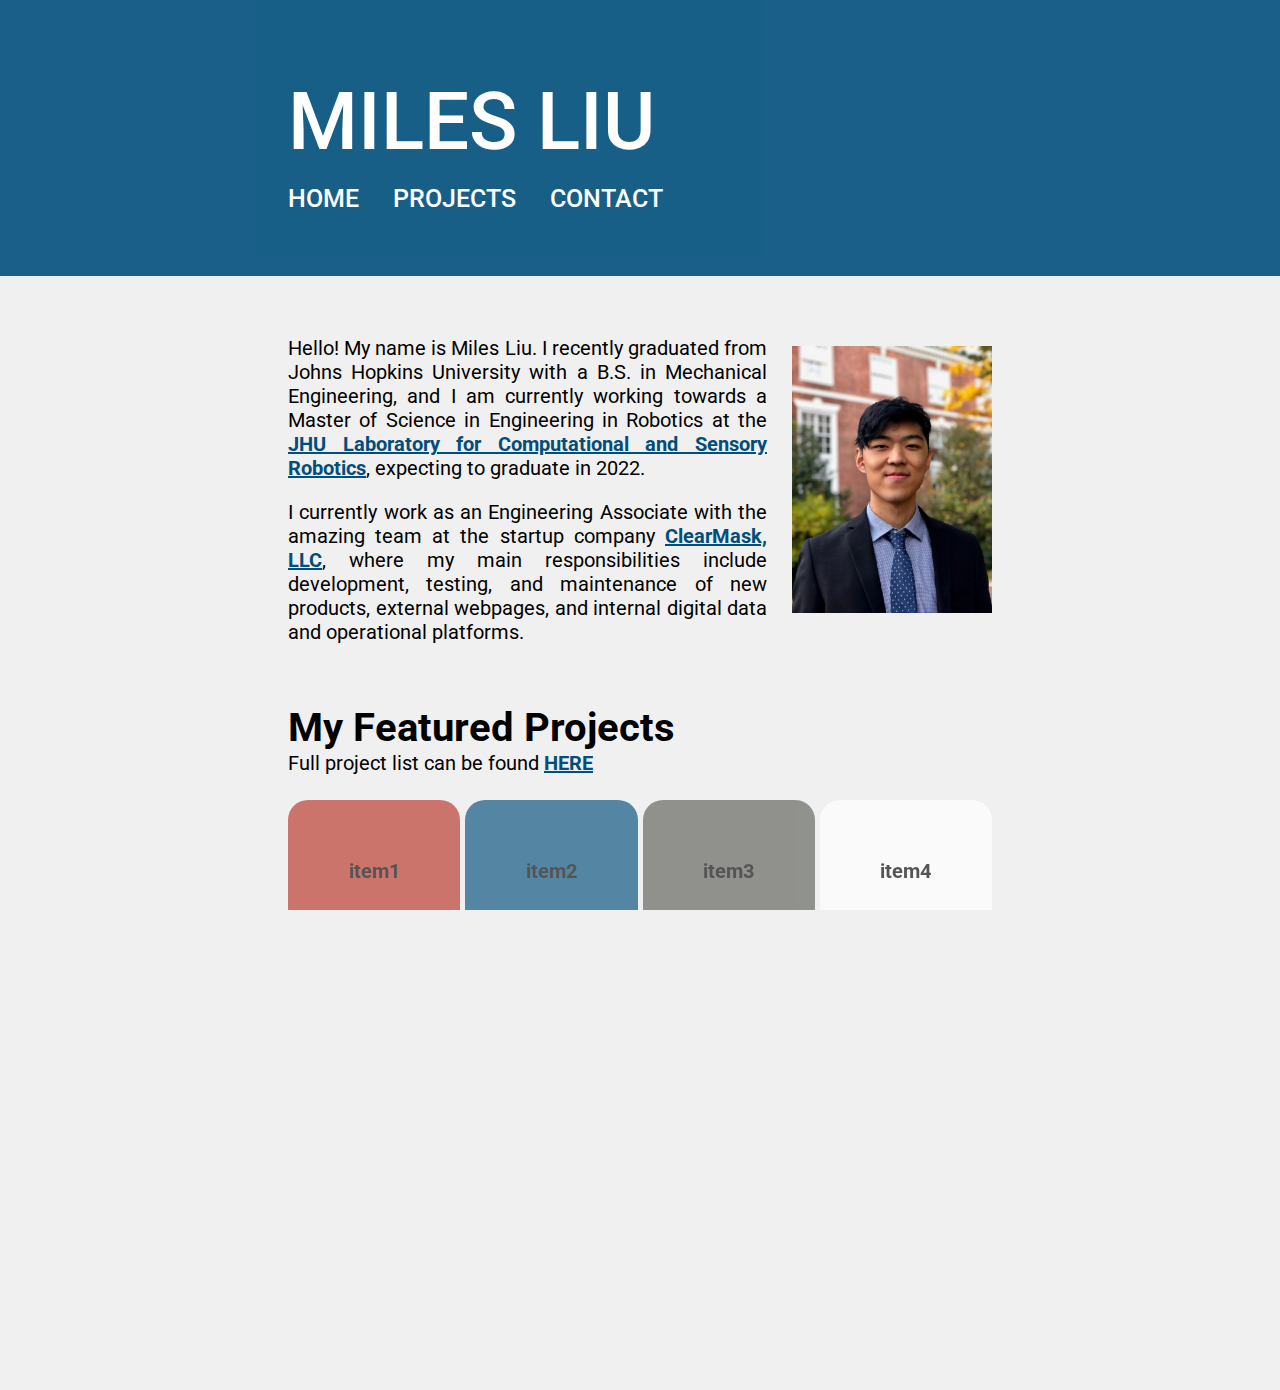
==== index.html @ 45fa233c "uploaded picture" ====
<!DOCTYPE html>
<html>
  <head>
    <title>Miles Liu's Personal Website</title>

    <!--<link rel= "stylesheet" type= "text/css" href="https://mliu59.github.io/main.css">
        <script src="https://mliu59.github.io/js.js"></script>

    <link
      rel="stylesheet"
      type="text/css"
      href="C:\GitHub\mliu59.github.io\main.css"
    />-->
    <link
      rel="stylesheet"
      type="text/css"
      href="https://mliu59.github.io/main.css"
    />

    <link rel="preconnect" href="https://fonts.gstatic.com" />

    <meta name="viewport" content="width=device-width, initial-scale=1.0" />
    <meta name="author" content="Miles Liu" />

    <script src="https://mliu59.github.io/js/header.js"></script>

    <link
      href="https://fonts.googleapis.com/css2?family=Lato:ital,wght@0,300;0,400;0,700;1,300;1,400;1,700&family=Roboto:ital,wght@0,300;0,400;0,500;0,700;0,900;1,300;1,400;1,500;1,700;1,900&display=swap"
      rel="stylesheet"
    />
    <link
      href="https://fonts.googleapis.com/css2?family=Lato:ital,wght@0,300;0,400;0,700;1,300;1,400;1,700&display=swap"
      rel="stylesheet"
    />
  </head>

  <body>

    <header>
        <div class="sitenav" id="sitenav">
        </div>
        <script>
          generateHeader(navSize = "25px", titleSize = "80px", width = "55%", margin = "45px auto", title = "MILES LIU");
        </script>
    </header>


    <div class="main" style="width: 55%">

      <section style="margin-top: 60px;">
        <div class="imgright">
          <img
            src="https://mliu59.github.io/assets/ML.png"
            width="200"
          />
        </div>

        <p>Hello! My name is Miles Liu. I recently graduated from Johns Hopkins University with a B.S. in Mechanical
            Engineering, and I am currently working towards a Master of Science in Engineering in Robotics at the <a
                href="https://lcsr.jhu.edu/">JHU
                Laboratory for Computational and Sensory Robotics</a>, expecting to graduate in 2022.
        </p>
        <p>I currently work as an Engineering Associate with the amazing team at the startup company <a
                href="https://www.theclearmask.com/">ClearMask,
                LLC</a>, where my main responsibilities include development, testing, and
            maintenance of new products, external webpages, and internal digital data and operational platforms.
        </p>
    </section>

      <div id="pagetitle" style="margin-top: 60px; margin-bottom: 25px;">
          <div style="color: black; font-size: 40px; font-weight: bold; margin-right: 50px;">
              My Featured Projects
          </div>
            <div style="color: black; font-size: 20px; font-weight: 400; overflow: hidden; white-space: nowrap;">
                Full project list can be found 
                <a href="https://mliu59.github.io/projects">
                    HERE
                </a>
            </div>
      </div>
      <div id="gallery-frame">
        <div id="preview-frame-outer">
          <div id="preview-frame">
            <div class="preview-inner" id="item1">
              <div class="preview-center">
                <div class="preview-title">item1</div>
                <div class="preview-subtitle">Lorem Ipsum</div>
              </div>
            </div>
            <div class="preview-inner" id="item2">
              <div class="preview-center">
                <div class="preview-title">item2</div>
                <div class="preview-subtitle">Lorem Ipsum</div>
              </div>
            </div>
            <div class="preview-inner" id="item3">
              <div class="preview-center">
                <div class="preview-title">item3</div>
                <div class="preview-subtitle">Lorem Ipsum</div>
              </div>
            </div>
            <div class="preview-inner" id="item4">
              <div class="preview-center">
                <div class="preview-title">item4</div>
                <div class="preview-subtitle">Lorem Ipsum</div>
              </div>
            </div>
          </div>
        </div>
        <div id="expanded">
          <div class="expanded-item" id="item1expanded">
            <div class="expanded-inner">
              <div class="expanded-center">
                <div class="expanded-title">Item 1</div>
                <div class="expanded-subtitle">
                  Lorem ipsum dolor sit amet, consectetur adipiscing elit, sed
                  do eiusmod tempor incididunt ut labore et dolore magna aliqua.
                  Ut enim ad minim veniam, quis nostrud exercitation ullamco
                  laboris nisi ut aliquip ex ea commodo consequat.
                </div>
                <div class="expanded-link">
                    <a href="https://www.facebook.com">Read More</a>
                </div>
              </div>
            </div>
          </div>
          <div class="expanded-item" id="item2expanded">
            <div class="expanded-inner">
              <div class="expanded-center">
                <div class="expanded-title">Item 2</div>
                <div class="expanded-subtitle">
                  Lorem ipsum dolor sit amet, consectetur adipiscing elit, sed
                  do eiusmod tempor incididunt ut labore et dolore magna aliqua.
                  Ut enim ad minim veniam, quis nostrud exercitation ullamco
                  laboris nisi ut aliquip ex ea commodo consequat.
                </div>
                <div class="expanded-link">
                    <a href="https://www.google.com">Read More</a>
                </div>
              </div>
            </div>
          </div>
          <div class="expanded-item" id="item3expanded">
            <div class="expanded-inner">
              <div class="expanded-center">
                <div class="expanded-title">Item 3</div>
                <div class="expanded-subtitle">
                  Lorem ipsum dolor sit amet, consectetur adipiscing elit, sed
                  do eiusmod tempor incididunt ut labore et dolore magna aliqua.
                  Ut enim ad minim veniam, quis nostrud exercitation ullamco
                  laboris nisi ut aliquip ex ea commodo consequat.
                </div>
                <div class="expanded-link">
                    <a href="https://en.wikipedia.org/wiki/Lorem_ipsum">Read More</a>
                </div>
              </div>
            </div>
          </div>
          <div class="expanded-item" id="item4expanded">
            <div class="expanded-inner">
              <div class="expanded-center">
                <div class="expanded-title">Item 4</div>
                <div class="expanded-subtitle">
                  Lorem ipsum dolor sit amet, consectetur adipiscing elit, sed
                  do eiusmod tempor incididunt ut labore et dolore magna aliqua.
                  Ut enim ad minim veniam, quis nostrud exercitation ullamco
                  laboris nisi ut aliquip ex ea commodo consequat.
                </div>
                <div class="expanded-link">
                    <a href="https://en.wikipedia.org/wiki/">Read More</a>
                </div>
              </div>
            </div>
          </div>
        </div>
      </div>
    </div>
  </body>

  <script src="https://mliu59.github.io/js/landing.js"></script>
</html>
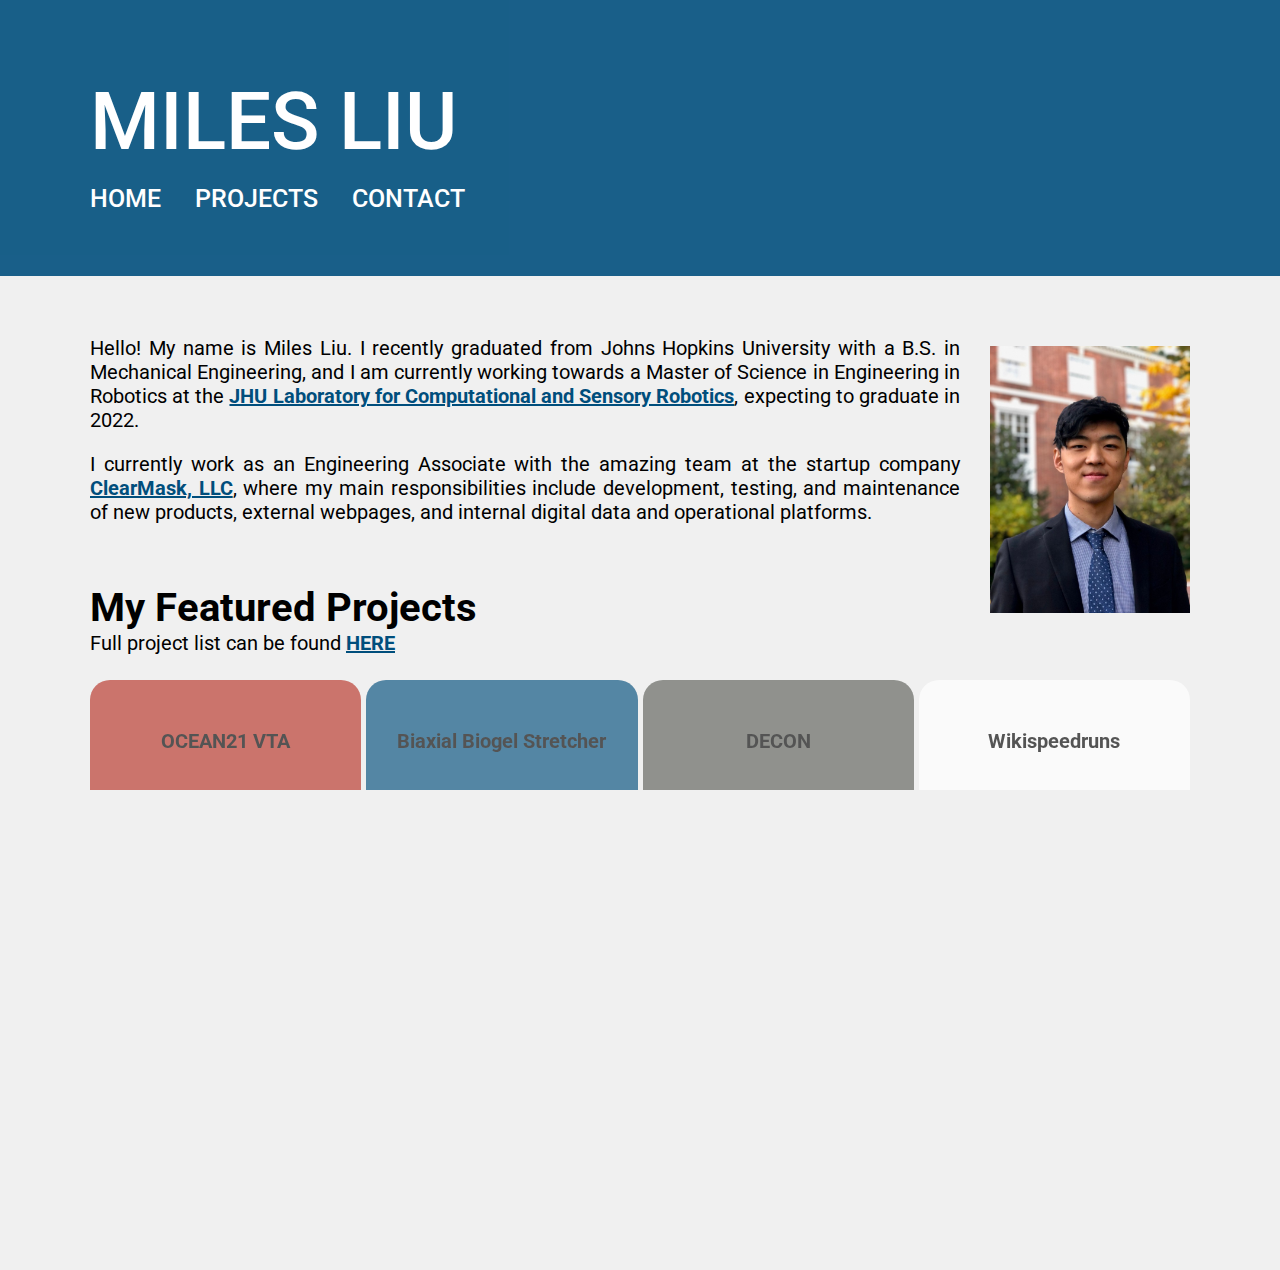
==== commit 52b21c04: "main page updates" ====
--- a/index.html
+++ b/index.html
@@ -83,26 +83,26 @@
           <div id="preview-frame">
             <div class="preview-inner" id="item1">
               <div class="preview-center">
-                <div class="preview-title">item1</div>
-                <div class="preview-subtitle">Lorem Ipsum</div>
+                <div class="preview-title">OCEAN21 VTA</div>
+                <div class="preview-subtitle">Autonomous surface vehicle for ROV testing</div>
               </div>
             </div>
             <div class="preview-inner" id="item2">
               <div class="preview-center">
-                <div class="preview-title">item2</div>
-                <div class="preview-subtitle">Lorem Ipsum</div>
+                <div class="preview-title">Biaxial Biogel Stretcher</div>
+                <div class="preview-subtitle">Fixture for testing cell mechanical properties</div>
               </div>
             </div>
             <div class="preview-inner" id="item3">
               <div class="preview-center">
-                <div class="preview-title">item3</div>
-                <div class="preview-subtitle">Lorem Ipsum</div>
+                <div class="preview-title">DECON</div>
+                <div class="preview-subtitle">Autonomous disinfection robot for hospitals</div>
               </div>
             </div>
             <div class="preview-inner" id="item4">
               <div class="preview-center">
-                <div class="preview-title">item4</div>
-                <div class="preview-subtitle">Lorem Ipsum</div>
+                <div class="preview-title">Wikispeedruns</div>
+                <div class="preview-subtitle">Online competitive browser game based on Wikipedia </div>
               </div>
             </div>
           </div>
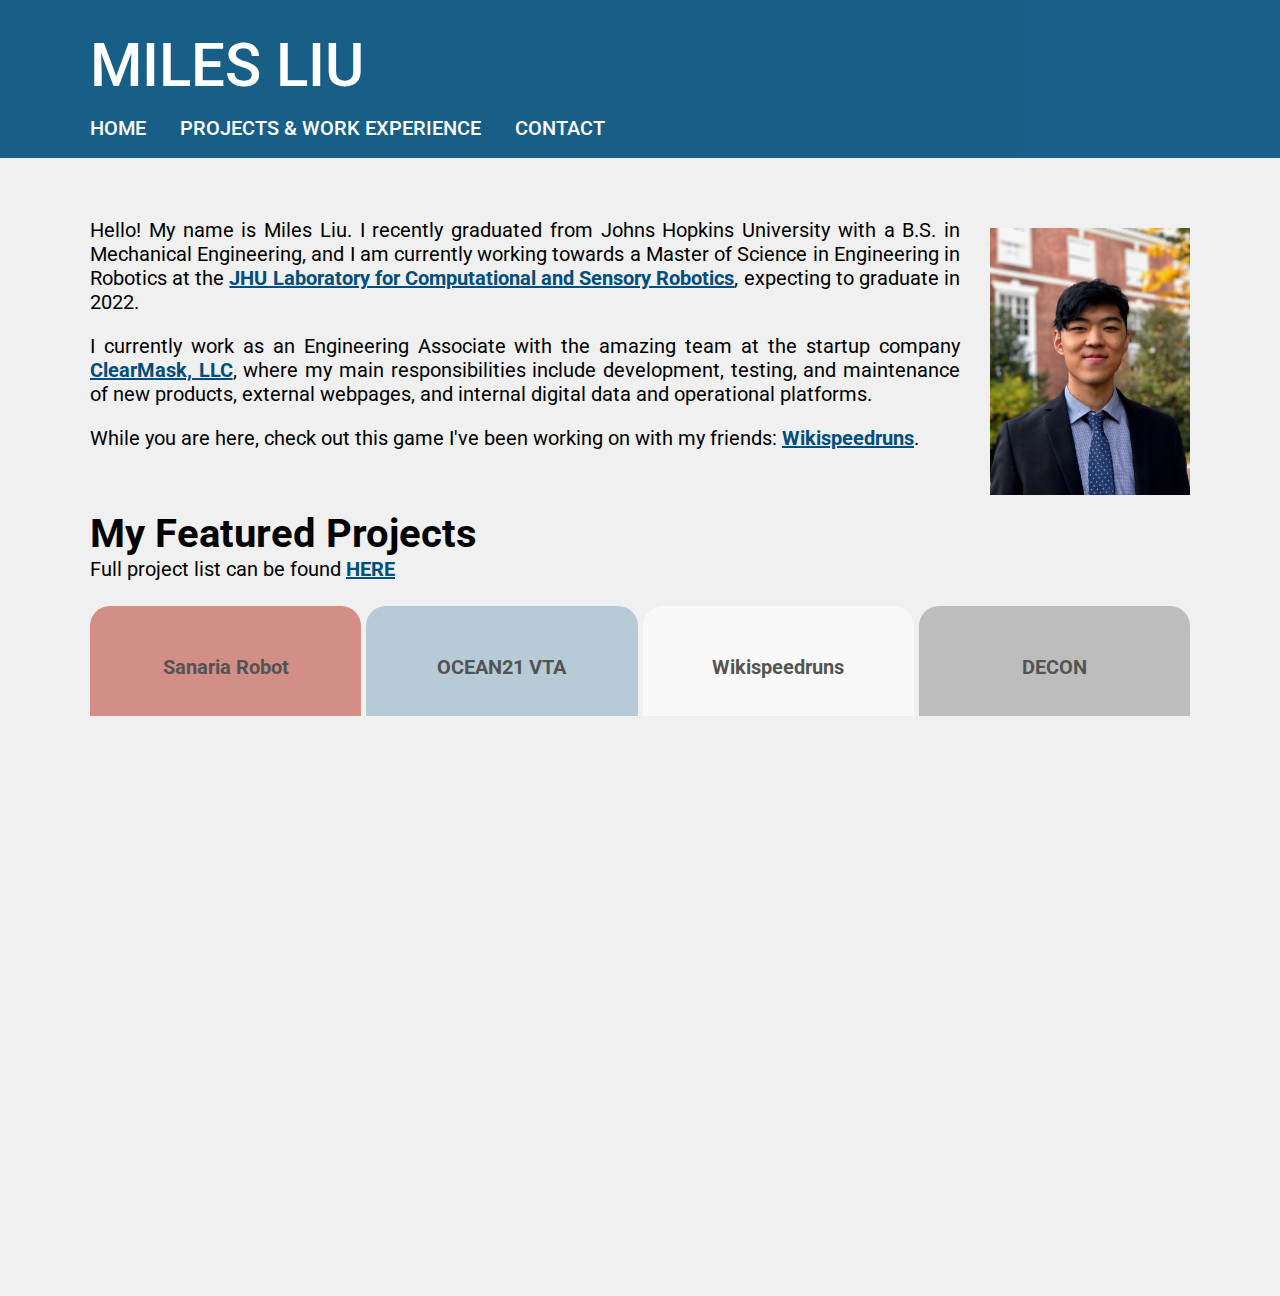
==== commit ab424829: "updates to main page, added sanaria page" ====
--- a/index.html
+++ b/index.html
@@ -3,26 +3,14 @@
   <head>
     <title>Miles Liu's Personal Website</title>
 
-    <!--<link rel= "stylesheet" type= "text/css" href="https://mliu59.github.io/main.css">
-        <script src="https://mliu59.github.io/js.js"></script>
-
-    <link
-      rel="stylesheet"
-      type="text/css"
-      href="C:\GitHub\mliu59.github.io\main.css"
-    />-->
-    <link
-      rel="stylesheet"
-      type="text/css"
-      href="https://mliu59.github.io/main.css"
-    />
+    <link rel="stylesheet" type="text/css" href="main.css" />
 
     <link rel="preconnect" href="https://fonts.gstatic.com" />
 
     <meta name="viewport" content="width=device-width, initial-scale=1.0" />
     <meta name="author" content="Miles Liu" />
 
-    <script src="https://mliu59.github.io/js/header.js"></script>
+    <script src="js/header.js"></script>
 
     <link
       href="https://fonts.googleapis.com/css2?family=Lato:ital,wght@0,300;0,400;0,700;1,300;1,400;1,700&family=Roboto:ital,wght@0,300;0,400;0,500;0,700;0,900;1,300;1,400;1,500;1,700;1,900&display=swap"
@@ -35,139 +23,222 @@
   </head>
 
   <body>
-
     <header>
-        <div class="sitenav" id="sitenav">
-        </div>
-        <script>
-          generateHeader(navSize = "25px", titleSize = "80px", width = "55%", margin = "45px auto", title = "MILES LIU");
-        </script>
+      <div class="sitenav" id="sitenav"></div>
+      <!--
+      <script>
+        generateHeader(
+          (navSize = "25px"),
+          (titleSize = "80px"),
+          (width = "55%"),
+          (margin = "45px auto"),
+          (title = "MILES LIU")
+        );
+      </script>
+      -->
+      <script>
+        generateHeader();
+      </script>
     </header>
 
-
     <div class="main" style="width: 55%">
-
-      <section style="margin-top: 60px;">
+      <section style="margin-top: 60px">
         <div class="imgright">
-          <img
-            src="https://mliu59.github.io/assets/ML.png"
-            width="200"
-          />
-        </div>
-
-        <p>Hello! My name is Miles Liu. I recently graduated from Johns Hopkins University with a B.S. in Mechanical
-            Engineering, and I am currently working towards a Master of Science in Engineering in Robotics at the <a
-                href="https://lcsr.jhu.edu/">JHU
-                Laboratory for Computational and Sensory Robotics</a>, expecting to graduate in 2022.
+          <img src="assets/ML.png" width="200" />
+        </div>
+
+        <p>
+          Hello! My name is Miles Liu. I recently graduated from Johns Hopkins
+          University with a B.S. in Mechanical Engineering, and I am currently
+          working towards a Master of Science in Engineering in Robotics at the
+          <a href="https://lcsr.jhu.edu/"
+            >JHU Laboratory for Computational and Sensory Robotics</a
+          >, expecting to graduate in 2022.
         </p>
-        <p>I currently work as an Engineering Associate with the amazing team at the startup company <a
-                href="https://www.theclearmask.com/">ClearMask,
-                LLC</a>, where my main responsibilities include development, testing, and
-            maintenance of new products, external webpages, and internal digital data and operational platforms.
+        <p>
+          I currently work as an Engineering Associate with the amazing team at
+          the startup company
+          <a href="https://www.theclearmask.com/">ClearMask, LLC</a>, where my
+          main responsibilities include development, testing, and maintenance of
+          new products, external webpages, and internal digital data and
+          operational platforms.
         </p>
-    </section>
-
-      <div id="pagetitle" style="margin-top: 60px; margin-bottom: 25px;">
-          <div style="color: black; font-size: 40px; font-weight: bold; margin-right: 50px;">
-              My Featured Projects
-          </div>
-            <div style="color: black; font-size: 20px; font-weight: 400; overflow: hidden; white-space: nowrap;">
-                Full project list can be found 
-                <a href="https://mliu59.github.io/projects">
-                    HERE
-                </a>
-            </div>
+        <p>
+          While you are here, check out this game I've been working on with my
+          friends: <a href="https://wikispeedruns.com/">Wikispeedruns</a>.
+        </p>
+      </section>
+
+      <div id="pagetitle" style="margin-top: 60px; margin-bottom: 25px">
+        <div
+          style="
+            color: black;
+            font-size: 40px;
+            font-weight: bold;
+            margin-right: 50px;
+          "
+        >
+          My Featured Projects
+        </div>
+        <div
+          style="
+            color: black;
+            font-size: 20px;
+            font-weight: 400;
+            overflow: hidden;
+            white-space: nowrap;
+          "
+        >
+          Full project list can be found
+          <a href="projects"> HERE </a>
+        </div>
       </div>
       <div id="gallery-frame">
         <div id="preview-frame-outer">
           <div id="preview-frame">
             <div class="preview-inner" id="item1">
               <div class="preview-center">
+                <div class="preview-title">Sanaria Robot</div>
+                <div class="preview-subtitle">
+                  Automation of mosquito salivary gland collection.
+                </div>
+              </div>
+            </div>
+            <div class="preview-inner" id="item2">
+              <div class="preview-center">
                 <div class="preview-title">OCEAN21 VTA</div>
-                <div class="preview-subtitle">Autonomous surface vehicle for ROV testing</div>
-              </div>
-            </div>
-            <div class="preview-inner" id="item2">
-              <div class="preview-center">
-                <div class="preview-title">Biaxial Biogel Stretcher</div>
-                <div class="preview-subtitle">Fixture for testing cell mechanical properties</div>
+                <div class="preview-subtitle">
+                  Autonomous surface vehicle for ROV testing
+                </div>
               </div>
             </div>
             <div class="preview-inner" id="item3">
               <div class="preview-center">
+                <div class="preview-title">Wikispeedruns</div>
+                <div class="preview-subtitle">
+                  Online competitive browser game based on Wikipedia
+                </div>
+              </div>
+            </div>
+            <div class="preview-inner" id="item4">
+              <div class="preview-center">
                 <div class="preview-title">DECON</div>
-                <div class="preview-subtitle">Autonomous disinfection robot for hospitals</div>
-              </div>
-            </div>
-            <div class="preview-inner" id="item4">
-              <div class="preview-center">
-                <div class="preview-title">Wikispeedruns</div>
-                <div class="preview-subtitle">Online competitive browser game based on Wikipedia </div>
+                <div class="preview-subtitle">
+                  Autonomous disinfection robot for hospitals
+                </div>
               </div>
             </div>
           </div>
         </div>
         <div id="expanded">
           <div class="expanded-item" id="item1expanded">
-            <div class="expanded-inner">
-              <div class="expanded-center">
-                <div class="expanded-title">Item 1</div>
-                <div class="expanded-subtitle">
-                  Lorem ipsum dolor sit amet, consectetur adipiscing elit, sed
-                  do eiusmod tempor incididunt ut labore et dolore magna aliqua.
-                  Ut enim ad minim veniam, quis nostrud exercitation ullamco
-                  laboris nisi ut aliquip ex ea commodo consequat.
-                </div>
-                <div class="expanded-link">
-                    <a href="https://www.facebook.com">Read More</a>
+            <div class="imgleft" style="width:30%; margin-left:10%;margin-right:10%;margin-top:60px">
+              <img src="projects/sanaria/robot.jpg" style="border: 2px solid black; width:100%"/>
+            </div>
+            <div class="expanded-inner">
+              <div class="expanded-center">
+                <div class="expanded-title">
+                  Sanaria robot - automation of mosquito salivary gland
+                  collection
+                </div>
+                <div class="expanded-subtitle">
+                  <p>
+                    Sanaria Inc.'s malaria vaccine has the potential to eliminate
+                    one of the world's deadliest diseases. However, the vaccine
+                    relies on mosquito salivary gland for its production, and the
+                    current extract process is completely manual and highly labor
+                    intensive.
+                  </p>
+                  <p>
+                    This project aims to build an automated mosquito dissection robot platform that can automate this process, to improve overall vaccine production efficiency.
+                  </p>
+                </div>
+                <div class="expanded-link">
+                  <a href="projects/sanaria/">Read More</a>
                 </div>
               </div>
             </div>
           </div>
           <div class="expanded-item" id="item2expanded">
-            <div class="expanded-inner">
-              <div class="expanded-center">
-                <div class="expanded-title">Item 2</div>
-                <div class="expanded-subtitle">
-                  Lorem ipsum dolor sit amet, consectetur adipiscing elit, sed
-                  do eiusmod tempor incididunt ut labore et dolore magna aliqua.
-                  Ut enim ad minim veniam, quis nostrud exercitation ullamco
-                  laboris nisi ut aliquip ex ea commodo consequat.
-                </div>
-                <div class="expanded-link">
-                    <a href="https://www.google.com">Read More</a>
+            <div class="imgleft" style="width:30%; margin-left:10%;margin-right:10%;margin-top:45px">
+              <img src="projects/ocean21/controlledTug.gif" style="border: 2px solid black; width:100%"/>
+              <img src="projects/ocean21/beach.png" style="border: 2px solid black; width:100%"/>
+            </div>
+            <div class="expanded-inner">
+              <div class="expanded-center">
+                <div class="expanded-title">
+                  OCEAN21 - Autonomous surface vehicle for underwater ROV
+                  testing
+                </div>
+                <div class="expanded-subtitle">
+                  <p>
+                    Small underwater ROVs (Remote Operated Vehicle) communicate
+                    with ground control through a long fiber-optic cable, which
+                    can be costly to use during testing.
+                  </p>
+                  <p>
+                    Our prototype is an autonomous surface vehicle that follows
+                    the ROV to facilitate wireless to wired communication
+                    without introducing additional drag to the ROV system.
+                  </p>
+                </div>
+                <div class="expanded-link">
+                  <a href="projects/ocean21/">Read More</a>
                 </div>
               </div>
             </div>
           </div>
           <div class="expanded-item" id="item3expanded">
-            <div class="expanded-inner">
-              <div class="expanded-center">
-                <div class="expanded-title">Item 3</div>
-                <div class="expanded-subtitle">
-                  Lorem ipsum dolor sit amet, consectetur adipiscing elit, sed
-                  do eiusmod tempor incididunt ut labore et dolore magna aliqua.
-                  Ut enim ad minim veniam, quis nostrud exercitation ullamco
-                  laboris nisi ut aliquip ex ea commodo consequat.
-                </div>
-                <div class="expanded-link">
-                    <a href="https://en.wikipedia.org/wiki/Lorem_ipsum">Read More</a>
+            <div class="imgleft" style="width:25%; margin-left:12.5%;margin-right:12.5%;margin-top:80px">
+              <img src="https://upload.wikimedia.org/wikipedia/commons/thumb/b/b3/Wikipedia-logo-v2-en.svg/1280px-Wikipedia-logo-v2-en.svg.png" style="width:100%"/>
+            </div>
+            <div class="expanded-inner">
+              <div class="expanded-center">
+                <div class="expanded-title">
+                  Wikispeedruns - Wikipedia based online competitive browser
+                  game
+                </div>
+                <div class="expanded-subtitle">
+                  <p>
+                    Goal of the game is very simple: Try to get from one
+                    wikipedia page to another as fast as possible!
+                  </p>
+                  <p>
+                    Test your obscure trivia knowledge and websurfing prowess
+                    against other players on the leaderboard.
+                  </p>
+                </div>
+                <div class="expanded-link">
+                  <a href="projects/wikispeedruns/">Read More</a>
                 </div>
               </div>
             </div>
           </div>
           <div class="expanded-item" id="item4expanded">
-            <div class="expanded-inner">
-              <div class="expanded-center">
-                <div class="expanded-title">Item 4</div>
-                <div class="expanded-subtitle">
-                  Lorem ipsum dolor sit amet, consectetur adipiscing elit, sed
-                  do eiusmod tempor incididunt ut labore et dolore magna aliqua.
-                  Ut enim ad minim veniam, quis nostrud exercitation ullamco
-                  laboris nisi ut aliquip ex ea commodo consequat.
-                </div>
-                <div class="expanded-link">
-                    <a href="https://en.wikipedia.org/wiki/">Read More</a>
+            <div class="imgleft" style="width:30%; margin-left:10%;margin-right:10%;margin-top:55px">
+              <img src="projects/decon/croppedRobot.png" style="border: 2px solid black; width:100%"/>
+            </div>
+            <div class="expanded-inner">
+              <div class="expanded-center">
+                <div class="expanded-title">
+                  DECON - Autonomous disinfection robot for hospitals
+                </div>
+                <div class="expanded-subtitle">
+                  <p>
+                    Healthcare Associated Infections (HAIs) pose serious health
+                    risks for patients in healthcare facilities, but can be
+                    prevented through routine disinfection and good hygiene
+                    protocols.
+                  </p>
+                  <p>
+                    Our solution for further decreasing infection rates is with
+                    an autonomous robot platform that disinfects contamination
+                    hot-spots in healthcare facilities without disrupting
+                    existing workflow.
+                  </p>
+                </div>
+                <div class="expanded-link">
+                  <a href="projects/decon/">Read More</a>
                 </div>
               </div>
             </div>
@@ -177,5 +248,5 @@
     </div>
   </body>
 
-  <script src="https://mliu59.github.io/js/landing.js"></script>
+  <script src="js/landing.js"></script>
 </html>
--- a/main.css
+++ b/main.css
@@ -0,0 +1,459 @@
+/*
+Red Highlight: #B73225
+Blue Minded: #004E7C
+Maroon 6: #591COB
+Grey Water: #5C5F58
+Lighter Grey: #DCE1E3
+*/
+
+a {
+    text-decoration: underline;
+    color: #004E7C;
+    font-weight: bold;
+}
+
+body {
+    position: relative;
+    margin: 0 0 0 0;
+    font-family: 'Roboto', sans-serif;
+    background-color: #F0F0F0;
+    text-align: justify;
+    text-justify: inter-word;
+    min-height: 100vh;
+}
+
+#content-wrap {
+    padding-bottom: 2.5rem;    /* Footer height */
+  }
+
+.main {
+    width: 55%;
+    max-width: 1500px !important;
+    margin: 40px auto !important;
+    margin-top: 20px !important;
+    font-size: 20px;
+}
+
+@media (min-width: 1200px) {
+    .main {
+        width: 1100px !important;
+    }
+    .sitenavbar {
+        width: 1100px !important;
+    }
+}
+
+li {
+    margin-top: 5px;
+    margin-bottom: 5px;
+}
+
+section {
+    margin-top: 25px;
+    margin-bottom: 25px;
+    margin-left: 0px;
+    margin-right: 0px;
+}
+
+section.panel {
+    margin: 0 0 0 0 !important;
+}
+
+header {
+    position: sticky;
+    top: 0;
+    background: white;
+    font-family: 'Roboto', sans-serif;
+    margin-bottom: 30px;
+    transition: 0.1s;
+    z-index: 1000;
+}
+
+footer {
+    
+    position: absolute;
+    bottom: 0;
+    width: 100%;
+    height: 2.5rem;  
+}
+
+.imgright {
+
+    width: auto;
+    background-color: transparent;
+    clear: right;
+    float: right;
+    margin: 10px 0px 10px 30px;
+    /*padding: 2px;
+    border: 1px solid #c8ccd1;*/
+}
+
+.imgleft {
+
+    width: auto;
+    background-color: transparent;
+    clear: left;
+    float: left;
+    margin: 10px 30px 10px 0px;
+    /*padding: 2px;
+    border: 1px solid #c8ccd1;*/
+}
+
+.imgwcaption {
+    display: flex;
+    flex-direction: column;
+    flex-wrap: wrap;
+}
+
+.imgcaption {
+    font-size: 15px;
+    color: #404040;
+    text-align: center;
+    margin-top: 10px;
+    margin-bottom: 20px;
+    margin-left: 10px;
+    margin-right: 10px;
+}
+
+div.sitenav, div.footer {
+    background-color: #004E7C;
+    opacity: 0.9;
+    padding-top: 30px;
+    padding-bottom: 18px;
+}
+
+/*
+div.sitenav {
+    display: flex;
+    align-self: flex-end;
+    justify-content: center;
+}
+*/
+
+.gif-gallery {
+    display: flex;
+    margin: auto;
+    margin-top: 30px;
+}
+
+.gif-gallery-column {
+    width: 50%;
+    margin: 10px;
+}
+
+img {
+    max-width: 100%;
+    max-height: 100%;
+}
+
+.vta-gif {
+    height: 200px;
+    width: auto;
+    margin: auto;
+}
+
+#pagetitle, .navtext, footer, .landingnav {
+    color: white;
+    font-weight: 500;
+}
+
+#pagetitle, div.nav{
+    width: 100%;
+}
+
+.navtext{
+    font-size: 20px;
+    margin-bottom: 5px;
+}
+
+.landingnav {
+    font-size: 30px;
+    margin-bottom: 5px;
+}
+
+#pagetitle {
+    text-align: left;
+    margin-bottom: 15px;
+    transition: 0.1s;
+}
+
+span.inline-subtitle {
+    font-size: 0.8em;
+    color: #404040
+}
+
+/*
+div.nav {
+    display: flex;
+    text-align: left;
+    align-self: flex-end;
+    justify-content: center;
+    flex-wrap: nowrap;
+}*/
+
+div.nav a, div.sitenav a {
+    text-decoration: none;
+    transition: 0.2s;
+}
+
+div.nav a:hover, div.sitenav a:hover {
+    opacity: 0.3;
+}
+
+div.footer {
+    display: block;
+    text-align: center;
+}
+
+div.footer a {
+    text-decoration: none;
+    transition: 0.2s;
+}
+
+div.footer a:hover {
+    opacity: 0.3;
+}
+
+
+.nav-link {
+    margin-right: 30px;
+}
+
+/* Style the buttons that are used to open and close the accordion panel */
+.accordion {
+    background-color: #F0F0F0;
+    cursor: pointer;
+    padding: 18px;
+    width: 55%;
+    text-align: left;
+    border: none;
+    outline: none;
+    transition: 0.3s;
+    color: #004E7C;
+}
+
+/* Add a background color to the button if it is clicked on (add the .active class with JS), and when you move the mouse over it (hover) */
+.active, .accordion:hover {
+    color: black;
+    background-color: #C8C8C8;
+}
+
+/* Style the accordion panel. Note: hidden by default */
+.panel {
+    padding: 0 18px;
+    background-color: #F0F0F0;
+    max-height: 0;
+    overflow: hidden;
+    transition: max-height 0.4s ease-out;
+}
+
+.accordion:before {
+    content: '\02795'; /* Unicode character for "plus" sign (+) */
+    font-size: 16px;
+    color: black;
+    float: left;
+    margin-right: 10px;
+    margin-top: 3px;
+    vertical-align: middle;
+
+}
+
+.active:before {
+    content: "\2796"; /* Unicode character for "minus" sign (-) */
+}
+
+.acc {
+    width: 80%;
+    display: inline;
+}
+
+
+#gallery-frame {
+    width: 100%;
+    height: 650px;
+    display: flex;
+    flex-wrap: wrap;
+    flex-direction: column;
+}
+
+#preview-frame {
+    display: grid;
+    grid-template-columns: minmax(0, 1fr) minmax(0, 1fr) minmax(0, 1fr) minmax(0, 1fr);
+    grid-template-rows: auto;
+    gap: 5px;
+    grid-template-areas:
+    'item1 item2 item3 item4';
+    height: auto;
+}
+
+#preview-frame-outer {
+    display: block;
+    width: 100%;
+    height: auto;
+}
+
+#preview-frame > div {
+    text-align: center;
+    font-size: 20px;
+    font-weight: bold;
+    width: 100%;
+    height: 110px;
+    color: black;
+    opacity: 0.65;
+    transition: opacity 0.4s ease-out;
+    vertical-align: middle;
+    border-radius: 20px 20px 0 0;
+  }
+
+#expanded > div {
+    text-align: center;
+    width: 100%;
+    height: 100%;
+    opacity: 0;
+    border-radius: 0 0 20px 20px;
+}
+
+#item1 { 
+    grid-area: item1; 
+    background-color: #c55a50 !important;
+}
+#item2 { 
+    grid-area: item2; 
+    background-color: #99b8ca !important;
+}
+#item3 { 
+    grid-area: item3; 
+    background-color: white !important;
+}
+#item4 { 
+    grid-area: item4; 
+    background-color: #a2a2a2 !important;
+}
+
+#item1expanded { 
+    background-color: #c55a50 !important;
+}
+#item2expanded { 
+    background-color: #99b8ca !important;
+}
+#item3expanded { 
+    background-color: white !important;
+}
+#item4expanded { 
+    background-color: #a2a2a2 !important;
+}
+
+#expanded {
+    position: relative;
+    width: 100%;
+    display: flex;
+    align-items: stretch;
+    flex-grow: 1;
+}
+
+.expanded-item {
+    height: auto;
+    width: 100%;
+    /*
+    transition: opacity 0.25s ease-out;
+    */
+    position: absolute;
+    top: 0;
+    left: 0;
+}
+
+div.preview-center {
+    margin: 0;
+    position: absolute;
+    top: 75%;
+    left: 50%;
+    -ms-transform: translate(-50%, -50%);
+    transform: translate(-50%, -50%);
+    transition: top 0.4s;
+}
+
+div.expanded-inner {
+    margin: 0;
+    position: absolute;
+    top: 50%;
+    left: 50%;
+    -ms-transform: translate(0, -50%);
+    transform: translate(0, -50%);
+}
+
+div.preview-center {
+    position: relative;
+}
+
+.expanded-preview-active, #preview-frame > div:hover{
+    opacity: 1 !important;
+}
+
+#preview-frame > div:hover .preview-center,
+.expanded-preview-active .preview-center
+{
+    top: 55%;
+}
+
+#preview-frame > div:hover .preview-center .preview-subtitle, 
+.expanded-preview-active .preview-center .preview-subtitle {
+    opacity: 1 !important;
+}
+
+#preview-frame > div:hover .preview-center .preview-title, 
+.expanded-preview-active .preview-center .preview-title {
+    font-size: 17px;
+}
+
+.expanded-title, .expanded-subtitle, .expanded-link {
+    text-align: left;
+    padding-left: 20px;
+    padding-right: 100px;
+}
+
+.preview-subtitle {
+    font-weight: 400;
+    font-size: 17px;
+    opacity: 0;
+    transition: opacity 0.25s ease-out;
+    margin-left: 20px;
+    margin-right: 20px;
+}
+
+.preview-title {
+    font-weight: bold;
+    margin-bottom: 5px;
+    transition: font-size 0.25s ease-out;
+    font-size: 20px;
+    margin-left: 20px;
+    margin-right: 20px;
+}
+
+.expanded-subtitle {
+    font-weight: 400;
+}
+
+.expanded-title {
+    font-weight: bold;
+    font-size: 30px;
+    margin-bottom: 15px;
+}
+
+.expanded-link {
+    font-weight: bold;
+    margin-top: 15px;
+    font-size: 30px;
+    text-decoration: underline 2px solid;
+}
+
+.expanded-link a {
+    color: black !important;
+}
+
+#navblock {
+    transition: 0.1s;
+}
+
+.blue-header {
+    color: #004E7C;
+}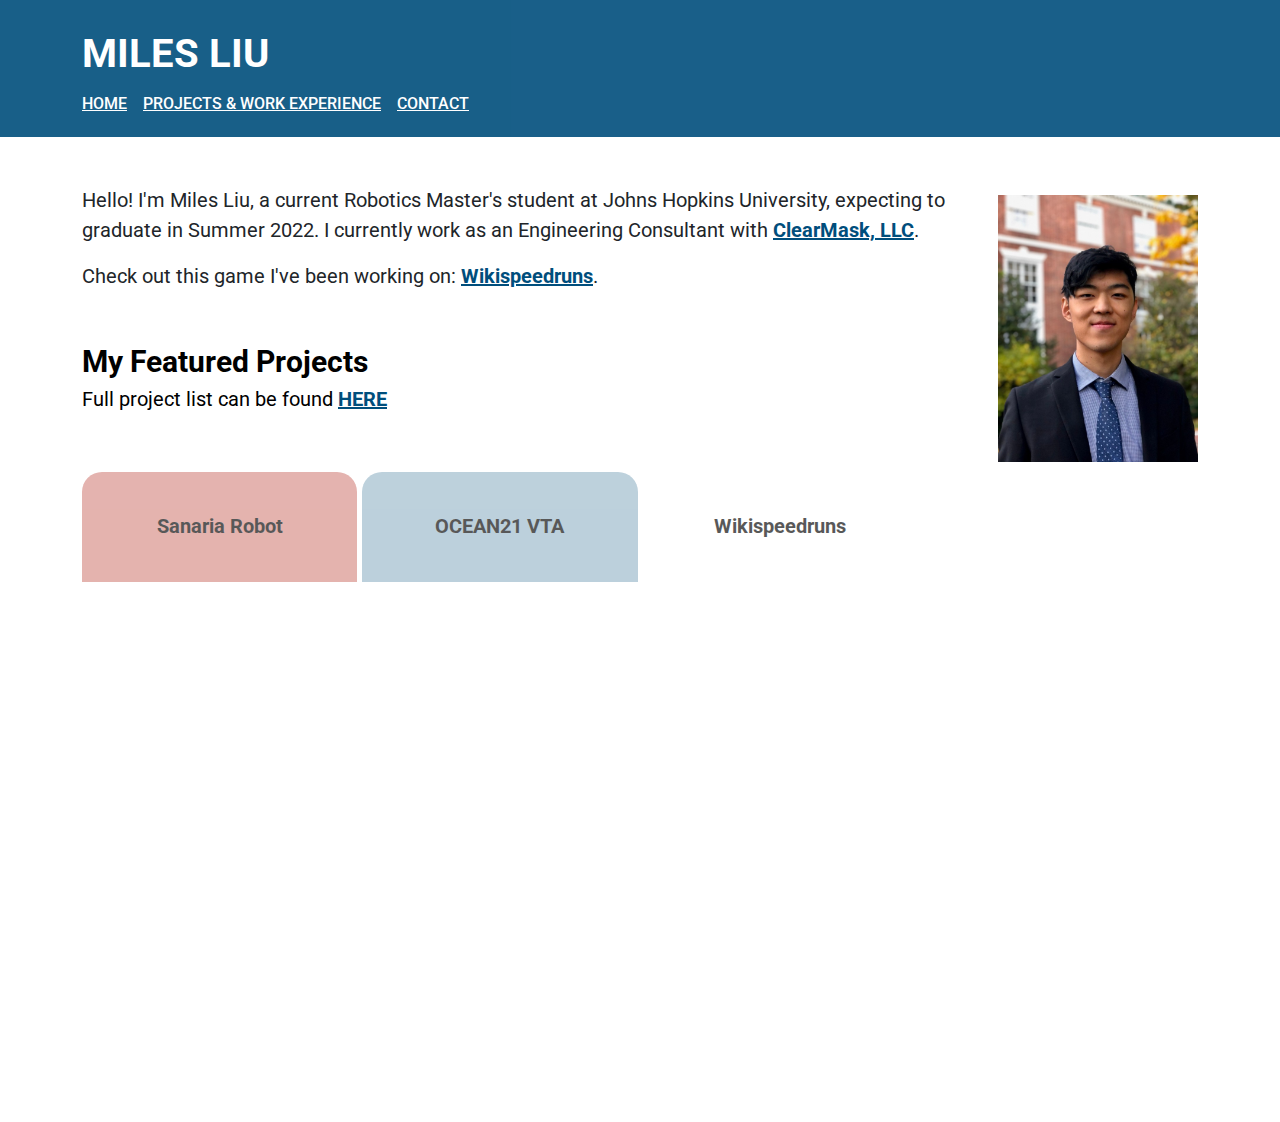
==== commit ae1f173f: "revamp" ====
--- a/index.html
+++ b/index.html
@@ -9,8 +9,6 @@
 
     <meta name="viewport" content="width=device-width, initial-scale=1.0" />
     <meta name="author" content="Miles Liu" />
-
-    <script src="js/header.js"></script>
 
     <link
       href="https://fonts.googleapis.com/css2?family=Lato:ital,wght@0,300;0,400;0,700;1,300;1,400;1,700&family=Roboto:ital,wght@0,300;0,400;0,500;0,700;0,900;1,300;1,400;1,500;1,700;1,900&display=swap"
@@ -20,60 +18,51 @@
       href="https://fonts.googleapis.com/css2?family=Lato:ital,wght@0,300;0,400;0,700;1,300;1,400;1,700&display=swap"
       rel="stylesheet"
     />
+
+    <link href="https://cdn.jsdelivr.net/npm/bootstrap@5.1.3/dist/css/bootstrap.min.css" rel="stylesheet">
+    <link rel="stylesheet" href="https://cdn.jsdelivr.net/npm/bootstrap-icons@1.7.2/font/bootstrap-icons.css">
+    <script src="https://cdn.jsdelivr.net/npm/bootstrap@5.1.3/dist/js/bootstrap.bundle.min.js"></script>
+
+
+    <script defer src="js/landing.js"></script>
+    <script defer src="js/accordion.js"></script>
   </head>
 
   <body>
     <header>
-      <div class="sitenav" id="sitenav"></div>
-      <!--
-      <script>
-        generateHeader(
-          (navSize = "25px"),
-          (titleSize = "80px"),
-          (width = "55%"),
-          (margin = "45px auto"),
-          (title = "MILES LIU")
-        );
-      </script>
-      -->
-      <script>
-        generateHeader();
-      </script>
+      <div class="sitenav pb-2 pt-4" id="sitenav">
+        <div class="container-xl">
+          <div class="pagetitle">MILES LIU</div>
+          <div class="nav">
+              <a class="nav-link navtext" href="https://mliu59.github.io/">HOME</a>
+              <a class="nav-link navtext" href="https://mliu59.github.io/projects">PROJECTS & WORK EXPERIENCE</a>
+              <a class="nav-link navtext" href="mailto:mliu59@jhu.edu">CONTACT</a>
+          </div>
+        </div>
+      </div>
     </header>
 
-    <div class="main" style="width: 55%">
-      <section style="margin-top: 60px">
+    <div class="main container-xl">
+      <section class="my-5">
         <div class="imgright">
           <img src="assets/ML.png" width="200" />
         </div>
 
         <p>
-          Hello! My name is Miles Liu. I recently graduated from Johns Hopkins
-          University with a B.S. in Mechanical Engineering, and I am currently
-          working towards a Master of Science in Engineering in Robotics at the
-          <a href="https://lcsr.jhu.edu/"
-            >JHU Laboratory for Computational and Sensory Robotics</a
-          >, expecting to graduate in 2022.
+          Hello! I'm Miles Liu, a current
+          Robotics Master's student at Johns Hopkins University, expecting to graduate in Summer 2022.
+          I currently work as an Engineering Consultant with <a href="https://www.theclearmask.com/">ClearMask, LLC</a>.
         </p>
         <p>
-          I currently work as an Engineering Associate with the amazing team at
-          the startup company
-          <a href="https://www.theclearmask.com/">ClearMask, LLC</a>, where my
-          main responsibilities include development, testing, and maintenance of
-          new products, external webpages, and internal digital data and
-          operational platforms.
-        </p>
-        <p>
-          While you are here, check out this game I've been working on with my
-          friends: <a href="https://wikispeedruns.com/">Wikispeedruns</a>.
+          Check out this game I've been working on: <a href="https://wikispeedruns.com/">Wikispeedruns</a>.
         </p>
       </section>
 
-      <div id="pagetitle" style="margin-top: 60px; margin-bottom: 25px">
+      <div class="pagetitle my-3">
         <div
           style="
             color: black;
-            font-size: 40px;
+            font-size: 30px;
             font-weight: bold;
             margin-right: 50px;
           "
@@ -93,7 +82,7 @@
           <a href="projects"> HERE </a>
         </div>
       </div>
-      <div id="gallery-frame">
+      <div id="gallery-frame" class="hideonmobile">
         <div id="preview-frame-outer">
           <div id="preview-frame">
             <div class="preview-inner" id="item1">
@@ -116,84 +105,80 @@
               <div class="preview-center">
                 <div class="preview-title">Wikispeedruns</div>
                 <div class="preview-subtitle">
-                  Online competitive browser game based on Wikipedia
-                </div>
-              </div>
-            </div>
-            <div class="preview-inner" id="item4">
-              <div class="preview-center">
-                <div class="preview-title">DECON</div>
-                <div class="preview-subtitle">
-                  Autonomous disinfection robot for hospitals
-                </div>
-              </div>
-            </div>
-          </div>
-        </div>
-        <div id="expanded">
-          <div class="expanded-item" id="item1expanded">
-            <div class="imgleft" style="width:30%; margin-left:10%;margin-right:10%;margin-top:60px">
-              <img src="projects/sanaria/robot.jpg" style="border: 2px solid black; width:100%"/>
-            </div>
-            <div class="expanded-inner">
-              <div class="expanded-center">
-                <div class="expanded-title">
-                  Sanaria robot - automation of mosquito salivary gland
-                  collection
-                </div>
-                <div class="expanded-subtitle">
-                  <p>
-                    Sanaria Inc.'s malaria vaccine has the potential to eliminate
-                    one of the world's deadliest diseases. However, the vaccine
-                    relies on mosquito salivary gland for its production, and the
-                    current extract process is completely manual and highly labor
-                    intensive.
-                  </p>
-                  <p>
-                    This project aims to build an automated mosquito dissection robot platform that can automate this process, to improve overall vaccine production efficiency.
-                  </p>
-                </div>
-                <div class="expanded-link">
-                  <a href="projects/sanaria/">Read More</a>
-                </div>
-              </div>
-            </div>
-          </div>
-          <div class="expanded-item" id="item2expanded">
-            <div class="imgleft" style="width:30%; margin-left:10%;margin-right:10%;margin-top:45px">
-              <img src="projects/ocean21/controlledTug.gif" style="border: 2px solid black; width:100%"/>
-              <img src="projects/ocean21/beach.png" style="border: 2px solid black; width:100%"/>
-            </div>
-            <div class="expanded-inner">
-              <div class="expanded-center">
-                <div class="expanded-title">
-                  OCEAN21 - Autonomous surface vehicle for underwater ROV
+                  Online competitive Wikipedia surfing game
+                </div>
+              </div>
+            </div>
+          </div>
+        </div>
+        <div id="expanded" class="pb-5">
+          <div class="expanded-item container" id="item1expanded">
+            <div class="row py-4 px-4">
+              <div class="col-lg-auto">
+                <img src="projects/sanaria/robot.jpg" style="border: 2px solid black;" width="300"/>
+              </div>
+              <div class="col-lg px-4">
+                  <div class="expanded-title">
+                    Sanaria robot - automation of mosquito salivary gland
+                    collection
+                  </div>
+                  <div class="expanded-subtitle">
+                    <p>
+                      Sanaria Inc.'s malaria vaccine has the potential to eliminate
+                      one of the world's deadliest diseases. However, the vaccine
+                      relies on mosquito salivary gland for its production, and the
+                      current extract process is completely manual and highly labor
+                      intensive.
+                    </p>
+                    <p>
+                      This project aims to build an automated mosquito dissection robot platform that can automate this process, to improve overall vaccine production efficiency.
+                    </p>
+                  </div>
+                  <div class="expanded-link">
+                    <a href="projects/sanaria/">Read More</a>
+                  </div>
+              </div>
+            </div>
+          </div>
+          <div class="expanded-item container" id="item2expanded">
+            <div class="row pt-4 px-4 mx-4">
+              <div class="col-lg px-4">
+                  <div class="expanded-title">
+                    OCEAN21 - Autonomous surface vehicle for underwater ROV
                   testing
-                </div>
-                <div class="expanded-subtitle">
-                  <p>
-                    Small underwater ROVs (Remote Operated Vehicle) communicate
-                    with ground control through a long fiber-optic cable, which
-                    can be costly to use during testing.
-                  </p>
-                  <p>
-                    Our prototype is an autonomous surface vehicle that follows
-                    the ROV to facilitate wireless to wired communication
-                    without introducing additional drag to the ROV system.
-                  </p>
-                </div>
-                <div class="expanded-link">
-                  <a href="projects/ocean21/">Read More</a>
-                </div>
-              </div>
-            </div>
-          </div>
-          <div class="expanded-item" id="item3expanded">
-            <div class="imgleft" style="width:25%; margin-left:12.5%;margin-right:12.5%;margin-top:80px">
-              <img src="https://upload.wikimedia.org/wikipedia/commons/thumb/b/b3/Wikipedia-logo-v2-en.svg/1280px-Wikipedia-logo-v2-en.svg.png" style="width:100%"/>
-            </div>
-            <div class="expanded-inner">
-              <div class="expanded-center">
+                  </div>
+                  <div class="expanded-subtitle">
+                    <p>
+                      Small underwater ROVs (Remote Operated Vehicle) communicate
+                      with ground control through a long fiber-optic cable, which
+                      can be costly to use during testing.
+                    </p>
+                    <p>
+                      Our prototype is an autonomous surface vehicle that follows
+                      the ROV to facilitate wireless to wired communication
+                      without introducing additional drag to the ROV system.
+                    </p>
+                  </div>
+                  <div class="expanded-link">
+                    <a href="projects/ocean21/">Read More</a>
+                  </div>
+              </div>
+            </div>
+            <div class="row px-4 pb-4 pt-3 justify-content-md-center">
+              <div class="col-sm-auto">
+                <img src="projects/ocean21/controlledTug.gif" height="225"/>
+              </div>
+              <div class="col-sm-auto">
+                <img src="projects/ocean21/beach.png" height="225"/>
+              </div>
+            </div>
+          </div>
+          <div class="expanded-item container" id="item3expanded">
+            <div class="row py-4 px-4">
+              <div class="col-lg-auto">
+                <img src="https://upload.wikimedia.org/wikipedia/commons/thumb/b/b3/Wikipedia-logo-v2-en.svg/1280px-Wikipedia-logo-v2-en.svg.png" width="300"/>
+              </div>
+              <div class="col-lg px-4">
                 <div class="expanded-title">
                   Wikispeedruns - Wikipedia based online competitive browser
                   game
@@ -214,39 +199,9 @@
               </div>
             </div>
           </div>
-          <div class="expanded-item" id="item4expanded">
-            <div class="imgleft" style="width:30%; margin-left:10%;margin-right:10%;margin-top:55px">
-              <img src="projects/decon/croppedRobot.png" style="border: 2px solid black; width:100%"/>
-            </div>
-            <div class="expanded-inner">
-              <div class="expanded-center">
-                <div class="expanded-title">
-                  DECON - Autonomous disinfection robot for hospitals
-                </div>
-                <div class="expanded-subtitle">
-                  <p>
-                    Healthcare Associated Infections (HAIs) pose serious health
-                    risks for patients in healthcare facilities, but can be
-                    prevented through routine disinfection and good hygiene
-                    protocols.
-                  </p>
-                  <p>
-                    Our solution for further decreasing infection rates is with
-                    an autonomous robot platform that disinfects contamination
-                    hot-spots in healthcare facilities without disrupting
-                    existing workflow.
-                  </p>
-                </div>
-                <div class="expanded-link">
-                  <a href="projects/decon/">Read More</a>
-                </div>
-              </div>
-            </div>
-          </div>
         </div>
       </div>
     </div>
   </body>
 
-  <script src="js/landing.js"></script>
 </html>
--- a/main.css
+++ b/main.css
@@ -7,15 +7,21 @@
 */
 
 a {
-    text-decoration: underline;
-    color: #004E7C;
-    font-weight: bold;
+    text-decoration: underline !important;
+    color: #004E7C !important;
+    font-weight: bold !important;
+}
+
+.pagetitle {
+    font-size: 40px;
+    font-weight: bold !important;
+    color: white !important;
 }
 
 body {
     position: relative;
     margin: 0 0 0 0;
-    font-family: 'Roboto', sans-serif;
+    font-family: 'Roboto', sans-serif !important;
     background-color: #F0F0F0;
     text-align: justify;
     text-justify: inter-word;
@@ -27,21 +33,10 @@
   }
 
 .main {
-    width: 55%;
-    max-width: 1500px !important;
-    margin: 40px auto !important;
-    margin-top: 20px !important;
     font-size: 20px;
 }
 
-@media (min-width: 1200px) {
-    .main {
-        width: 1100px !important;
-    }
-    .sitenavbar {
-        width: 1100px !important;
-    }
-}
+
 
 li {
     margin-top: 5px;
@@ -118,17 +113,7 @@
 div.sitenav, div.footer {
     background-color: #004E7C;
     opacity: 0.9;
-    padding-top: 30px;
-    padding-bottom: 18px;
-}
-
-/*
-div.sitenav {
-    display: flex;
-    align-self: flex-end;
-    justify-content: center;
-}
-*/
+}
 
 .gif-gallery {
     display: flex;
@@ -152,13 +137,9 @@
     margin: auto;
 }
 
-#pagetitle, .navtext, footer, .landingnav {
-    color: white;
-    font-weight: 500;
-}
-
-#pagetitle, div.nav{
-    width: 100%;
+.navtext, footer, .landingnav {
+    color: white !important;
+    font-weight: 500 !important;
 }
 
 .navtext{
@@ -214,9 +195,8 @@
     opacity: 0.3;
 }
 
-
 .nav-link {
-    margin-right: 30px;
+    padding-left: 0 !important;
 }
 
 /* Style the buttons that are used to open and close the accordion panel */
@@ -308,14 +288,14 @@
 #expanded > div {
     text-align: center;
     width: 100%;
-    height: 100%;
+    /*height: 100%;*/
     opacity: 0;
     border-radius: 0 0 20px 20px;
 }
 
 #item1 { 
     grid-area: item1; 
-    background-color: #c55a50 !important;
+    background-color: #d68b84 !important;
 }
 #item2 { 
     grid-area: item2; 
@@ -331,7 +311,7 @@
 }
 
 #item1expanded { 
-    background-color: #c55a50 !important;
+    background-color: #d68b84 !important;
 }
 #item2expanded { 
     background-color: #99b8ca !important;
@@ -353,13 +333,7 @@
 
 .expanded-item {
     height: auto;
-    width: 100%;
-    /*
-    transition: opacity 0.25s ease-out;
-    */
     position: absolute;
-    top: 0;
-    left: 0;
 }
 
 div.preview-center {
@@ -407,8 +381,6 @@
 
 .expanded-title, .expanded-subtitle, .expanded-link {
     text-align: left;
-    padding-left: 20px;
-    padding-right: 100px;
 }
 
 .preview-subtitle {
@@ -442,7 +414,7 @@
 .expanded-link {
     font-weight: bold;
     margin-top: 15px;
-    font-size: 30px;
+    font-size: 25px;
     text-decoration: underline 2px solid;
 }
 
@@ -456,4 +428,34 @@
 
 .blue-header {
     color: #004E7C;
+}
+
+h1, h2, h3, h4, h5, h6 {
+    font-weight: bold !important;
+}
+
+.list-img {
+    max-height: 225px !important;
+}
+
+@media only screen and (max-width: 768px) {
+    .main {
+        font-size: 15px;
+    }
+
+    .navtext{
+        font-size: 15px;
+        margin-bottom: 5px;
+        padding-top: 0px !important;
+        padding-bottom: 0px !important;
+    }
+
+    .pagetitle {
+        font-size:30px;
+        padding-bottom: 5px;
+    }
+
+    .hideonmobile {
+        display: none !important;
+    }
 }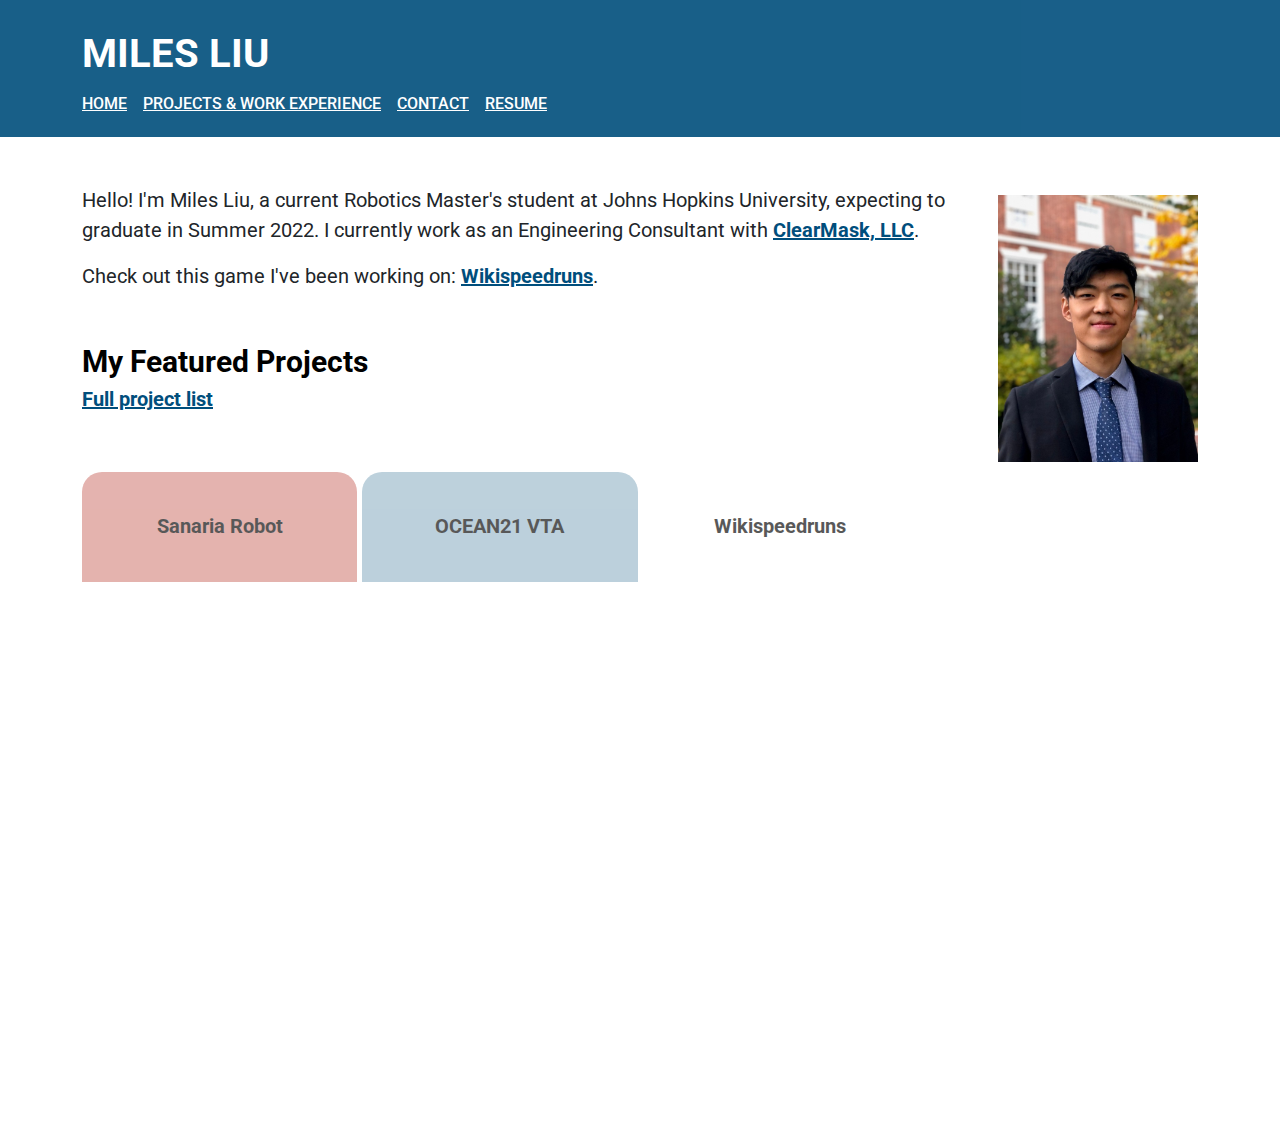
==== commit f784f862: "added resume" ====
--- a/index.html
+++ b/index.html
@@ -37,6 +37,7 @@
               <a class="nav-link navtext" href="https://mliu59.github.io/">HOME</a>
               <a class="nav-link navtext" href="https://mliu59.github.io/projects">PROJECTS & WORK EXPERIENCE</a>
               <a class="nav-link navtext" href="mailto:mliu59@jhu.edu">CONTACT</a>
+              <a class="nav-link navtext" href="MilesLiuResume.pdf"> RESUME </a>
           </div>
         </div>
       </div>
@@ -78,8 +79,7 @@
             white-space: nowrap;
           "
         >
-          Full project list can be found
-          <a href="projects"> HERE </a>
+          <a href="projects"> Full project list </a>
         </div>
       </div>
       <div id="gallery-frame" class="hideonmobile">
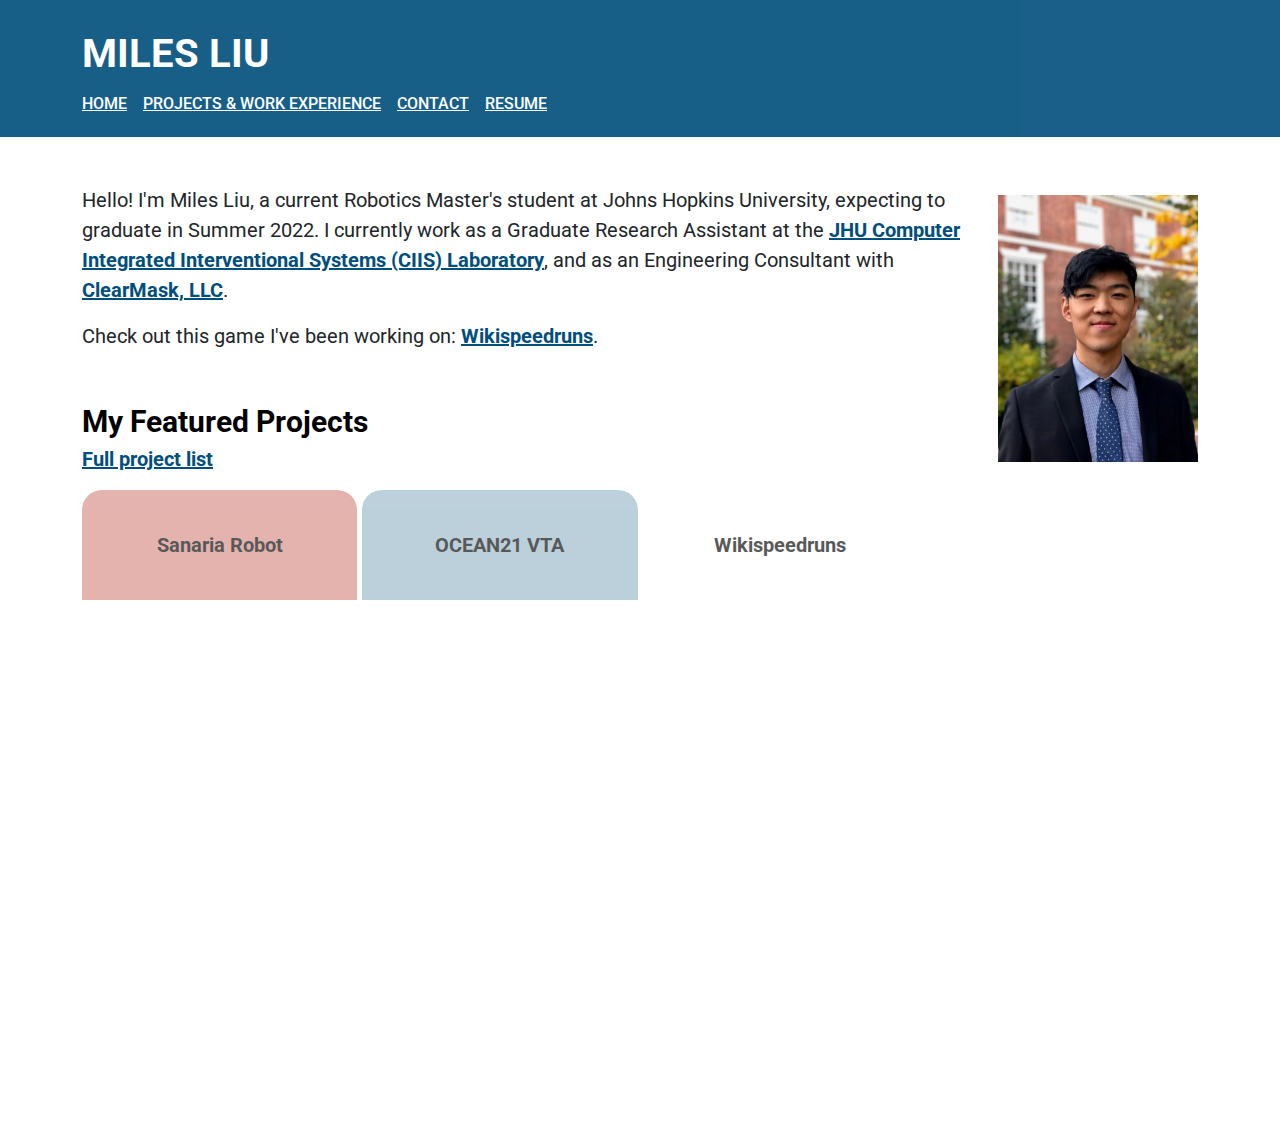
==== commit e1426e96: "title update" ====
--- a/index.html
+++ b/index.html
@@ -19,10 +19,15 @@
       rel="stylesheet"
     />
 
-    <link href="https://cdn.jsdelivr.net/npm/bootstrap@5.1.3/dist/css/bootstrap.min.css" rel="stylesheet">
-    <link rel="stylesheet" href="https://cdn.jsdelivr.net/npm/bootstrap-icons@1.7.2/font/bootstrap-icons.css">
+    <link
+      href="https://cdn.jsdelivr.net/npm/bootstrap@5.1.3/dist/css/bootstrap.min.css"
+      rel="stylesheet"
+    />
+    <link
+      rel="stylesheet"
+      href="https://cdn.jsdelivr.net/npm/bootstrap-icons@1.7.2/font/bootstrap-icons.css"
+    />
     <script src="https://cdn.jsdelivr.net/npm/bootstrap@5.1.3/dist/js/bootstrap.bundle.min.js"></script>
-
 
     <script defer src="js/landing.js"></script>
     <script defer src="js/accordion.js"></script>
@@ -34,10 +39,14 @@
         <div class="container-xl">
           <div class="pagetitle">MILES LIU</div>
           <div class="nav">
-              <a class="nav-link navtext" href="https://mliu59.github.io/">HOME</a>
-              <a class="nav-link navtext" href="https://mliu59.github.io/projects">PROJECTS & WORK EXPERIENCE</a>
-              <a class="nav-link navtext" href="mailto:mliu59@jhu.edu">CONTACT</a>
-              <a class="nav-link navtext" href="MilesLiuResume.pdf"> RESUME </a>
+            <a class="nav-link navtext" href="https://mliu59.github.io/"
+              >HOME</a
+            >
+            <a class="nav-link navtext" href="https://mliu59.github.io/projects"
+              >PROJECTS & WORK EXPERIENCE</a
+            >
+            <a class="nav-link navtext" href="mailto:mliu59@jhu.edu">CONTACT</a>
+            <a class="nav-link navtext" href="MilesLiuResume.pdf"> RESUME </a>
           </div>
         </div>
       </div>
@@ -50,12 +59,17 @@
         </div>
 
         <p>
-          Hello! I'm Miles Liu, a current
-          Robotics Master's student at Johns Hopkins University, expecting to graduate in Summer 2022.
-          I currently work as an Engineering Consultant with <a href="https://www.theclearmask.com/">ClearMask, LLC</a>.
+          Hello! I'm Miles Liu, a current Robotics Master's student at Johns
+          Hopkins University, expecting to graduate in Summer 2022. I currently
+          work as a Graduate Research Assistant at the
+          <a href="https://ciis.lcsr.jhu.edu/doku.php"
+            >JHU Computer Integrated Interventional Systems (CIIS) Laboratory</a
+          >, and as an Engineering Consultant with
+          <a href="https://www.theclearmask.com/">ClearMask, LLC</a>.
         </p>
         <p>
-          Check out this game I've been working on: <a href="https://wikispeedruns.com/">Wikispeedruns</a>.
+          Check out this game I've been working on:
+          <a href="https://wikispeedruns.com/">Wikispeedruns</a>.
         </p>
       </section>
 
@@ -115,68 +129,77 @@
           <div class="expanded-item container" id="item1expanded">
             <div class="row py-4 px-4">
               <div class="col-lg-auto">
-                <img src="projects/sanaria/robot.jpg" style="border: 2px solid black;" width="300"/>
+                <img
+                  src="projects/sanaria/robot.jpg"
+                  style="border: 2px solid black"
+                  width="300"
+                />
               </div>
               <div class="col-lg px-4">
-                  <div class="expanded-title">
-                    Sanaria robot - automation of mosquito salivary gland
-                    collection
-                  </div>
-                  <div class="expanded-subtitle">
-                    <p>
-                      Sanaria Inc.'s malaria vaccine has the potential to eliminate
-                      one of the world's deadliest diseases. However, the vaccine
-                      relies on mosquito salivary gland for its production, and the
-                      current extract process is completely manual and highly labor
-                      intensive.
-                    </p>
-                    <p>
-                      This project aims to build an automated mosquito dissection robot platform that can automate this process, to improve overall vaccine production efficiency.
-                    </p>
-                  </div>
-                  <div class="expanded-link">
-                    <a href="projects/sanaria/">Read More</a>
-                  </div>
+                <div class="expanded-title">
+                  Sanaria robot - automation of mosquito salivary gland
+                  collection
+                </div>
+                <div class="expanded-subtitle">
+                  <p>
+                    Sanaria Inc.'s malaria vaccine has the potential to
+                    eliminate one of the world's deadliest diseases. However,
+                    the vaccine relies on mosquito salivary gland for its
+                    production, and the current extract process is completely
+                    manual and highly labor intensive.
+                  </p>
+                  <p>
+                    This project aims to build an automated mosquito dissection
+                    robot platform that can automate this process, to improve
+                    overall vaccine production efficiency.
+                  </p>
+                </div>
+                <div class="expanded-link">
+                  <a href="projects/sanaria/">Read More</a>
+                </div>
               </div>
             </div>
           </div>
           <div class="expanded-item container" id="item2expanded">
             <div class="row pt-4 px-4 mx-4">
               <div class="col-lg px-4">
-                  <div class="expanded-title">
-                    OCEAN21 - Autonomous surface vehicle for underwater ROV
+                <div class="expanded-title">
+                  OCEAN21 - Autonomous surface vehicle for underwater ROV
                   testing
-                  </div>
-                  <div class="expanded-subtitle">
-                    <p>
-                      Small underwater ROVs (Remote Operated Vehicle) communicate
-                      with ground control through a long fiber-optic cable, which
-                      can be costly to use during testing.
-                    </p>
-                    <p>
-                      Our prototype is an autonomous surface vehicle that follows
-                      the ROV to facilitate wireless to wired communication
-                      without introducing additional drag to the ROV system.
-                    </p>
-                  </div>
-                  <div class="expanded-link">
-                    <a href="projects/ocean21/">Read More</a>
-                  </div>
+                </div>
+                <div class="expanded-subtitle">
+                  <p>
+                    Small underwater ROVs (Remote Operated Vehicle) communicate
+                    with ground control through a long fiber-optic cable, which
+                    can be costly to use during testing.
+                  </p>
+                  <p>
+                    Our prototype is an autonomous surface vehicle that follows
+                    the ROV to facilitate wireless to wired communication
+                    without introducing additional drag to the ROV system.
+                  </p>
+                </div>
+                <div class="expanded-link">
+                  <a href="projects/ocean21/">Read More</a>
+                </div>
               </div>
             </div>
             <div class="row px-4 pb-4 pt-3 justify-content-md-center">
               <div class="col-sm-auto">
-                <img src="projects/ocean21/controlledTug.gif" height="225"/>
+                <img src="projects/ocean21/controlledTug.gif" height="225" />
               </div>
               <div class="col-sm-auto">
-                <img src="projects/ocean21/beach.png" height="225"/>
+                <img src="projects/ocean21/beach.png" height="225" />
               </div>
             </div>
           </div>
           <div class="expanded-item container" id="item3expanded">
             <div class="row py-4 px-4">
               <div class="col-lg-auto">
-                <img src="https://upload.wikimedia.org/wikipedia/commons/thumb/b/b3/Wikipedia-logo-v2-en.svg/1280px-Wikipedia-logo-v2-en.svg.png" width="300"/>
+                <img
+                  src="https://upload.wikimedia.org/wikipedia/commons/thumb/b/b3/Wikipedia-logo-v2-en.svg/1280px-Wikipedia-logo-v2-en.svg.png"
+                  width="300"
+                />
               </div>
               <div class="col-lg px-4">
                 <div class="expanded-title">
@@ -203,5 +226,4 @@
       </div>
     </div>
   </body>
-
 </html>
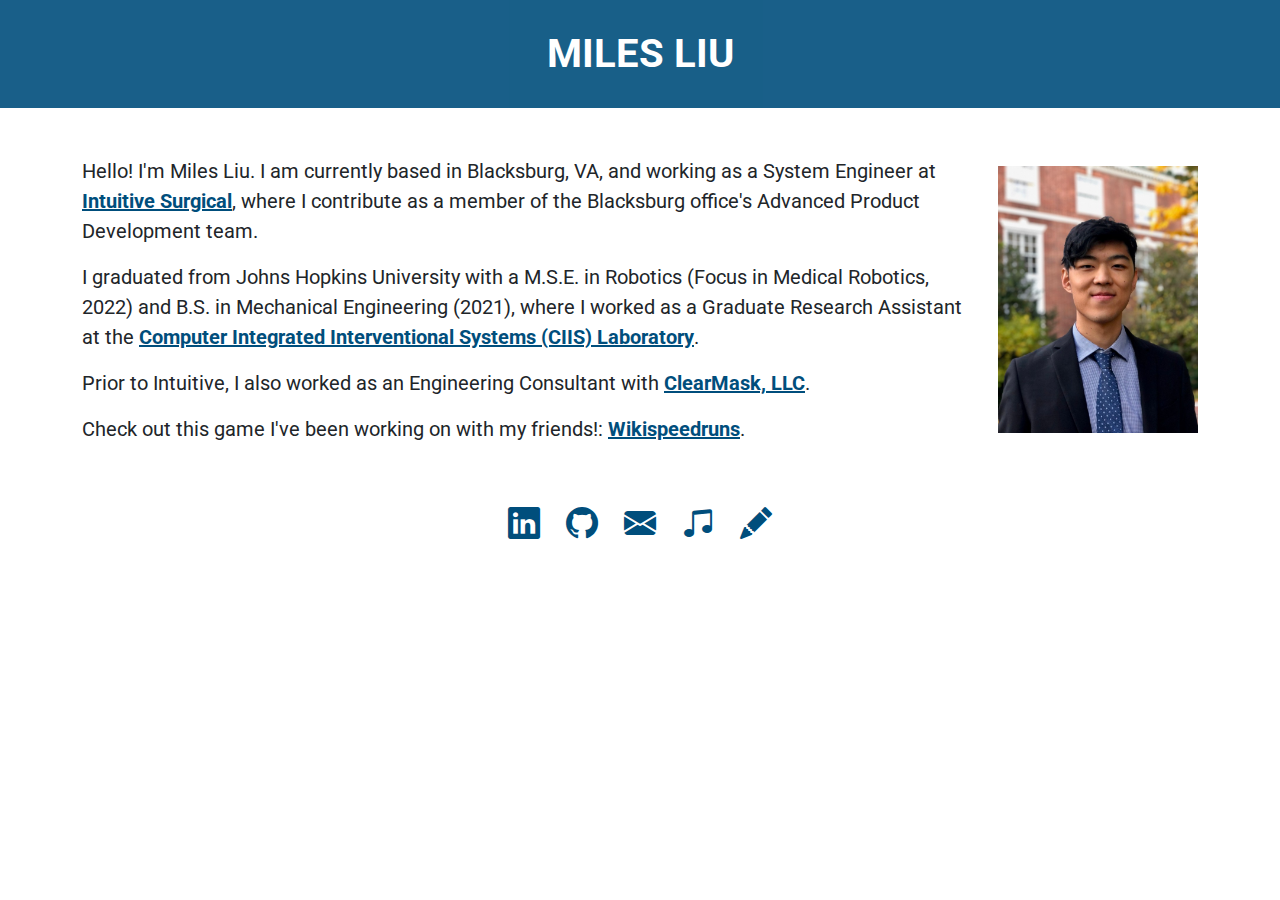
==== commit 7073c8fd: "website update" ====
--- a/index.html
+++ b/index.html
@@ -12,67 +12,81 @@
 
     <link
       href="https://fonts.googleapis.com/css2?family=Lato:ital,wght@0,300;0,400;0,700;1,300;1,400;1,700&family=Roboto:ital,wght@0,300;0,400;0,500;0,700;0,900;1,300;1,400;1,500;1,700;1,900&display=swap"
+      rel="stylesheet" />
+    <link
+      href="https://fonts.googleapis.com/css2?family=Lato:ital,wght@0,300;0,400;0,700;1,300;1,400;1,700&display=swap"
+      rel="stylesheet" />
+
+    <link
+      href="https://cdn.jsdelivr.net/npm/bootstrap@5.1.3/dist/css/bootstrap.min.css"
+      rel="stylesheet" />
+    <link
       rel="stylesheet"
-    />
-    <link
-      href="https://fonts.googleapis.com/css2?family=Lato:ital,wght@0,300;0,400;0,700;1,300;1,400;1,700&display=swap"
-      rel="stylesheet"
-    />
-
-    <link
-      href="https://cdn.jsdelivr.net/npm/bootstrap@5.1.3/dist/css/bootstrap.min.css"
-      rel="stylesheet"
-    />
-    <link
-      rel="stylesheet"
-      href="https://cdn.jsdelivr.net/npm/bootstrap-icons@1.7.2/font/bootstrap-icons.css"
-    />
-    <script src="https://cdn.jsdelivr.net/npm/bootstrap@5.1.3/dist/js/bootstrap.bundle.min.js"></script>
-
-    <script defer src="js/landing.js"></script>
-    <script defer src="js/accordion.js"></script>
+      href="https://cdn.jsdelivr.net/npm/bootstrap-icons@1.7.2/font/bootstrap-icons.css" />
+    <script
+      src="https://cdn.jsdelivr.net/npm/bootstrap@5.1.3/dist/js/bootstrap.bundle.min.js"></script>
+
+    <!-- <script defer src="js/landing.js"></script> -->
+    <!-- <script defer src="js/accordion.js"></script> -->
   </head>
 
   <body>
     <header>
-      <div class="sitenav pb-2 pt-4" id="sitenav">
-        <div class="container-xl">
+      <div class="sitenav py-4" id="sitenav">
+        <div class="container-md">
           <div class="pagetitle">MILES LIU</div>
-          <div class="nav">
-            <a class="nav-link navtext" href="https://mliu59.github.io/"
-              >HOME</a
-            >
+          <!-- <div class="nav">
+            <a class="nav-link navtext"
+              href="https://mliu59.github.io/">HOME</a>
             <a class="nav-link navtext" href="https://mliu59.github.io/projects"
               >PROJECTS & WORK EXPERIENCE</a
             >
             <a class="nav-link navtext" href="mailto:mliu59@jhu.edu">CONTACT</a>
             <a class="nav-link navtext" href="MilesLiuResume.pdf"> RESUME </a>
-          </div>
+          </div> -->
         </div>
       </div>
     </header>
 
-    <div class="main container-xl">
+    <div class="main container-md">
       <section class="my-5">
         <div class="imgright">
           <img src="assets/ML.png" width="200" />
         </div>
 
-        <p>
+        <!-- <p>
           Hello! I'm Miles Liu, a current Robotics Master's student at Johns
           Hopkins University, expecting to graduate in Summer 2022. I currently
           work as a Graduate Research Assistant at the
-          <a href="https://ciis.lcsr.jhu.edu/doku.php"
-            >JHU Computer Integrated Interventional Systems (CIIS) Laboratory</a
-          >, and as an Engineering Consultant with
+          <a href="https://ciis.lcsr.jhu.edu/doku.php">JHU Computer Integrated
+            Interventional Systems (CIIS) Laboratory</a>, and as an Engineering
+          Consultant with
           <a href="https://www.theclearmask.com/">ClearMask, LLC</a>.
+        </p> -->
+        <p>
+          Hello! I'm Miles Liu. I am currently based in Blacksburg, VA, and
+          working
+          as a System Engineer at <a
+            href="https://www.intuitive.com/en-us">Intuitive Surgical</a>, where
+          I contribute as a
+          member of the Blacksburg office's Advanced Product Development team.
         </p>
+        <p>I graduated from Johns Hopkins University with a M.S.E. in Robotics
+          (Focus in Medical Robotics, 2022) and B.S. in Mechanical Engineering
+          (2021), where I worked as a
+          Graduate Research Assistant at the
+          <a href="https://ciis.lcsr.jhu.edu/doku.php">Computer Integrated
+            Interventional Systems (CIIS) Laboratory</a>. </p>
+        <p>Prior to Intuitive, I
+          also worked as an Engineering
+          Consultant with
+          <a href="https://www.theclearmask.com/">ClearMask, LLC</a>.</p>
         <p>
-          Check out this game I've been working on:
+          Check out this game I've been working on with my friends!:
           <a href="https://wikispeedruns.com/">Wikispeedruns</a>.
         </p>
       </section>
-
+      <!-- 
       <div class="pagetitle my-3">
         <div
           style="
@@ -80,8 +94,7 @@
             font-size: 30px;
             font-weight: bold;
             margin-right: 50px;
-          "
-        >
+          ">
           My Featured Projects
         </div>
         <div
@@ -91,8 +104,7 @@
             font-weight: 400;
             overflow: hidden;
             white-space: nowrap;
-          "
-        >
+          ">
           <a href="projects"> Full project list </a>
         </div>
       </div>
@@ -132,8 +144,7 @@
                 <img
                   src="projects/sanaria/robot.jpg"
                   style="border: 2px solid black"
-                  width="300"
-                />
+                  width="300" />
               </div>
               <div class="col-lg px-4">
                 <div class="expanded-title">
@@ -198,8 +209,7 @@
               <div class="col-lg-auto">
                 <img
                   src="https://upload.wikimedia.org/wikipedia/commons/thumb/b/b3/Wikipedia-logo-v2-en.svg/1280px-Wikipedia-logo-v2-en.svg.png"
-                  width="300"
-                />
+                  width="300" />
               </div>
               <div class="col-lg px-4">
                 <div class="expanded-title">
@@ -223,7 +233,37 @@
             </div>
           </div>
         </div>
-      </div>
+      </div> -->
+
+      <section>
+        <div class="social-menu justify-content-center mb-3">
+          <a
+            href="https://www.linkedin.com/in/miles-liu-0426/" target="_blank">
+            <button type="button" class="btn">
+              <i class="bi bi-linkedin fs-2"
+                style="color: #004E7C"></i></button></a>
+          <a
+            href="https://github.com/mliu59" target="_blank">
+            <button type="button" class="btn">
+              <i class="bi bi-github fs-2"
+                style="color: #004E7C"></i></button></a>
+          <a
+            href="mailto:liumai1999@hotmail.com" target="_blank">
+            <button type="button" class="btn">
+              <i class="bi bi-envelope-fill fs-2"
+                style="color: #004E7C"></i></button></a>
+          <a
+            href="https://soundcloud.com/notanumbermusic" target="_blank">
+            <button type="button" class="btn">
+              <i class="bi bi-music-note-beamed fs-2"
+                style="color: #004E7C"></i></button></a>
+          <a
+            href="https://www.instagram.com/shaomaiz/" target="_blank">
+            <button type="button" class="btn">
+              <i class="bi bi-pencil-fill fs-2"
+                style="color: #004E7C"></i></button></a>
+        </div>
+      </section>
     </div>
   </body>
 </html>
--- a/main.css
+++ b/main.css
@@ -16,6 +16,7 @@
     font-size: 40px;
     font-weight: bold !important;
     color: white !important;
+    text-align:center;
 }
 
 body {
@@ -438,6 +439,10 @@
     max-height: 225px !important;
 }
 
+.main-subtitle {
+    font-size: 25px;
+}
+
 @media only screen and (max-width: 768px) {
     .main {
         font-size: 15px;
@@ -458,4 +463,14 @@
     .hideonmobile {
         display: none !important;
     }
+
+    .main-subtitle {
+        font-size: 15px;
+    }
+}
+
+.social-menu {
+    display: flex;
+    list-style-type: none;
+    font-size: 40px;
 }